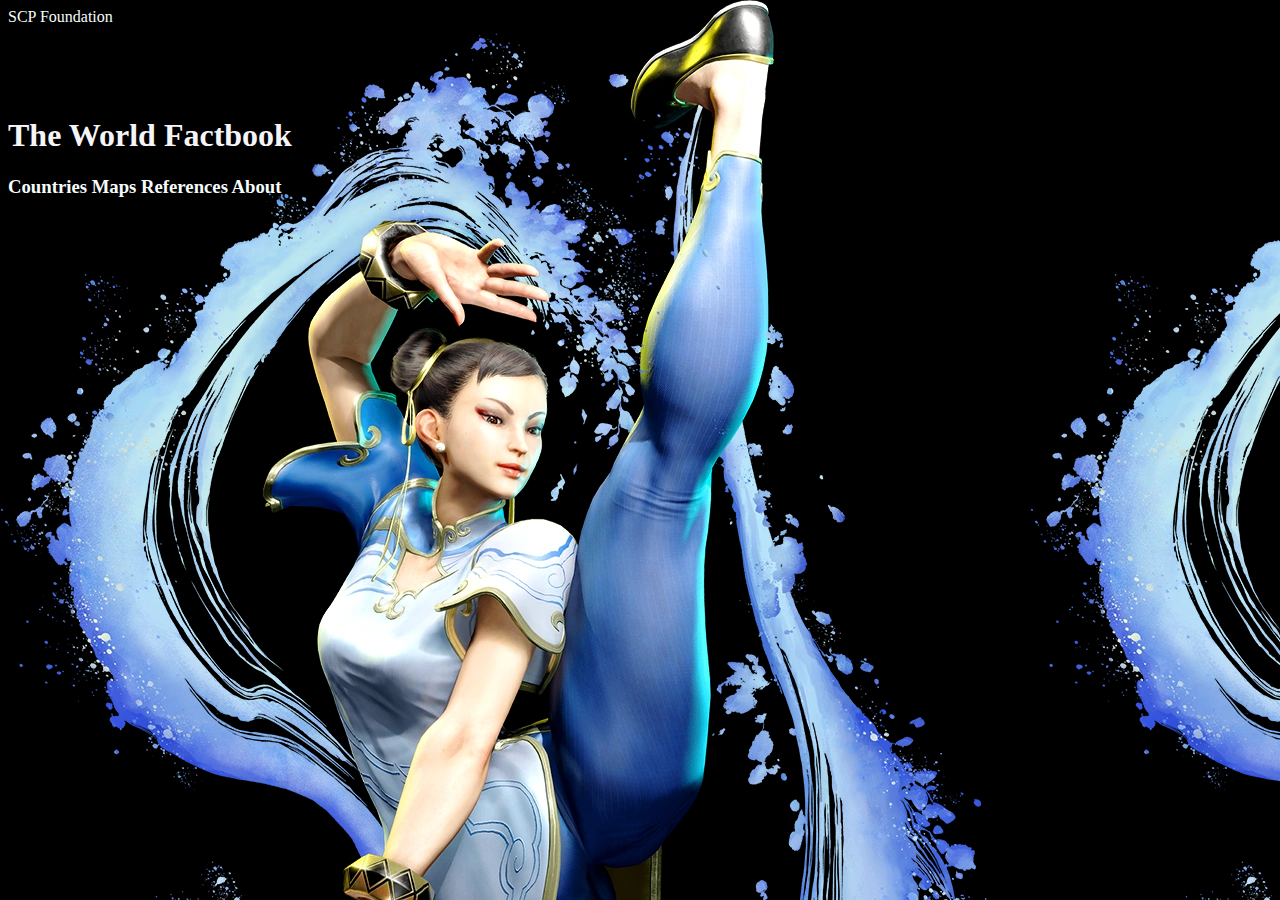
==== world factbook/index.html @ 43b66522 "more practice" ====
<!DOCTYPE html>
<html>
    <head>
    <link href="style.css" rel="stylesheet" type="text/css" media="screen">
    </head>

    <header> 
        <div class="navlinks">
            <a href="scpmain.html" target="_blank">SCP Foundation</a>
        </div>
    </header>

    <p></p>

    <body>
        <div>
        <img src="images/logo.png" width="50" height="auto"> <h1>The World Factbook </h1>
        </div>
        
        <h3 class="navlinks">
        <a href="countries.html">Countries</a>
        <a href="maps.html">Maps</a>
        <a href="references.html">References</a>
        <a href="about.html">About</a>
        </h3>
    </body>

</html>
---- world factbook/style.css ----
body {background-image:url(images/chunli.webp); background-color: black;}

h1{color:rgb(245, 244, 248)}

p {color:rgb(243, 247, 245)}

.navlinks a{
            color:rgb(245, 252, 252);
            text-decoration: none;
            }
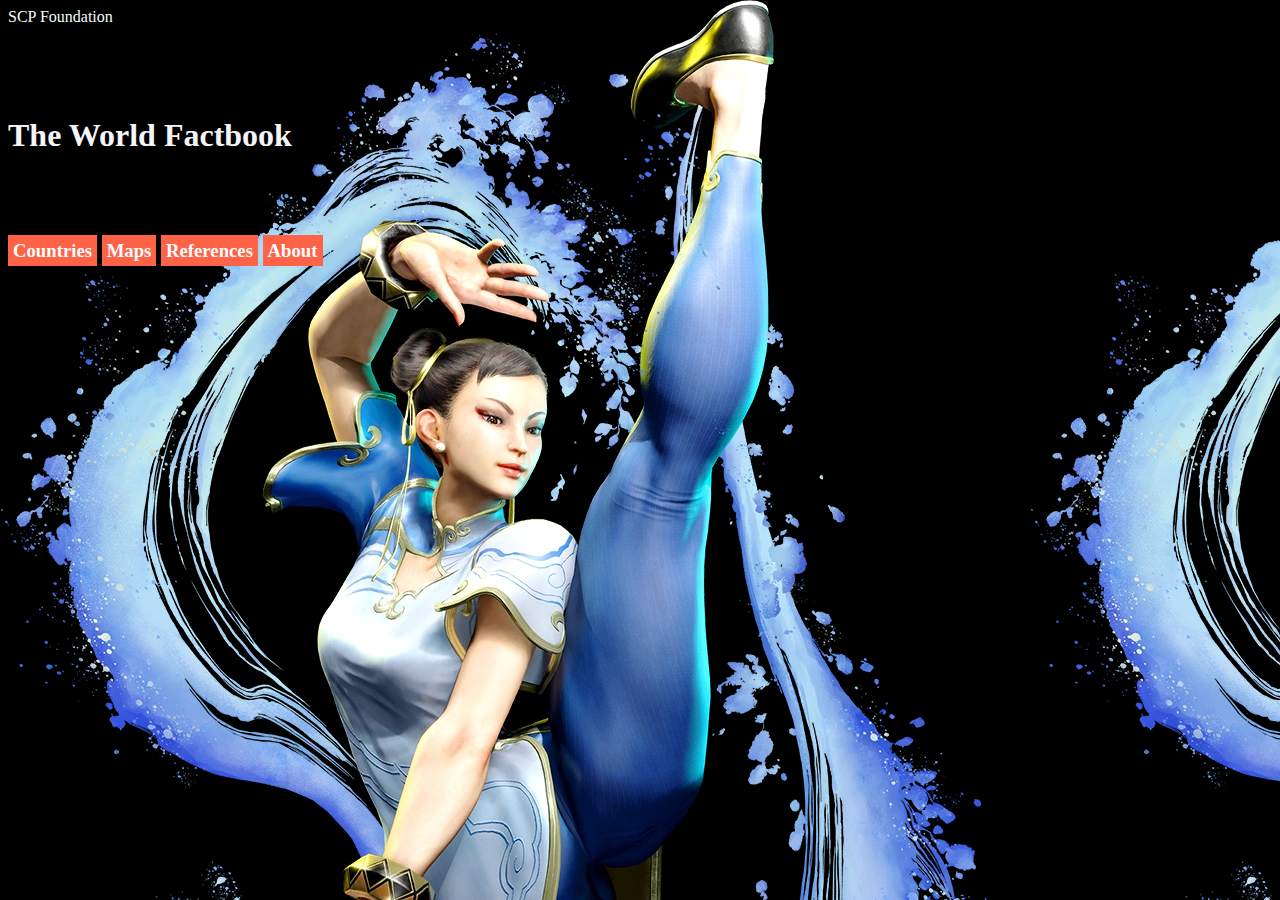
==== commit 125f7b5f: "flexbox practice" ====
--- a/world factbook/index.html
+++ b/world factbook/index.html
@@ -18,10 +18,10 @@
         </div>
         
         <h3 class="navlinks">
-        <a href="countries.html">Countries</a>
-        <a href="maps.html">Maps</a>
-        <a href="references.html">References</a>
-        <a href="about.html">About</a>
+        <a href="countries.html" class="flex-item">Countries</a>
+        <a href="maps.html" class="flex-item">Maps</a>
+        <a href="references.html" class="flex-item">References</a>
+        <a href="about.html" class="flex-item">About</a>
         </h3>
     </body>
 
--- a/world factbook/style.css
+++ b/world factbook/style.css
@@ -7,4 +7,48 @@
 .navlinks a{
             color:rgb(245, 252, 252);
             text-decoration: none;
-            }+            }
+
+.flex-container {
+
+            padding: 0;
+              
+            margin: 0;
+              
+            list-style: none;
+              
+            display: flex;
+              
+            flex-flow: row wrap;
+              
+            justify-content: space-around;
+              
+            }
+              
+               
+              
+    .flex-item {
+              
+            background: tomato;
+              
+            padding: 5px;
+              
+            width: 200px;
+              
+            height: 150px;
+              
+            margin-top: 10px;
+              
+               
+              
+            line-height: 150px;
+              
+            color: white;
+              
+            font-weight: bold;
+              
+            font-size: 1em;
+              
+            text-align: center;
+              
+              }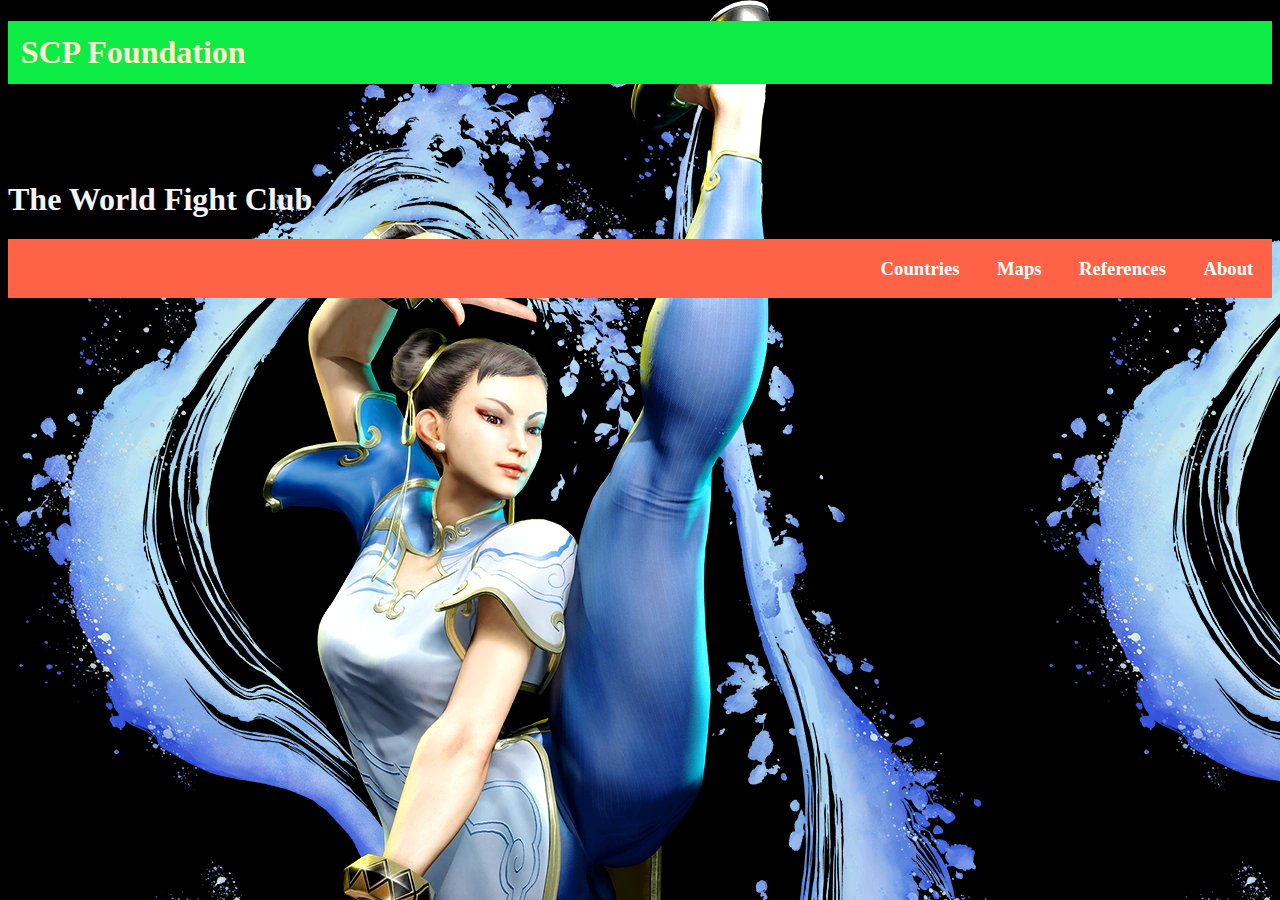
==== commit 025ed91c: "more flex practice" ====
--- a/world factbook/index.html
+++ b/world factbook/index.html
@@ -5,8 +5,10 @@
     </head>
 
     <header> 
-        <div class="navlinks">
-            <a href="scpmain.html" target="_blank">SCP Foundation</a>
+        <!--<div class="navlinks">-->
+        <h1>
+            <a href="scpmain.html" target="_blank" class="corenav">SCP Foundation</a>
+        </h1>
         </div>
     </header>
 
@@ -14,7 +16,8 @@
 
     <body>
         <div>
-        <img src="images/logo.png" width="50" height="auto"> <h1>The World Factbook </h1>
+        <img src="images/logo.png" width="50" height="auto"> 
+        <h1>The World Fight Club </h1>
         </div>
         
         <h3 class="navlinks">
--- a/world factbook/style.css
+++ b/world factbook/style.css
@@ -4,51 +4,57 @@
 
 p {color:rgb(243, 247, 245)}
 
-.navlinks a{
-            color:rgb(245, 252, 252);
-            text-decoration: none;
-            }
+.navlinks {
+        list-style: none;
+        margin: 0;
+        background: tomato;
+        display: flex;
+        flex-flow: row wrap;
+        justify-content: flex-end;
+      }
+      
+      .navlinks a {
+        text-decoration: none;
+        display: block;
+        padding: 1em;
+        color: white;
+      }
+      
+      .navlinks a:hover {
+        background: darken(tomato, 2%);
+      }
+      
+      @media all and (max-width: 800px) {
+        .navlinks {
+          justify-content: space-around;
+        }
+      }
+      
+      @media all and (max-width: 600px) {
+        .navlinks {
+          flex-flow: column wrap;
+          padding: 0;
+        }
+      
+        .navlinks a {
+          text-align: center;
+          padding: 10px;
+          border-top: 1px solid rgba(255, 255, 255, 0.3);
+          border-bottom: 1px solid rgba(0, 0, 0, 0.1);
+        }
+      
+        .navlinks li:last-of-type a {
+          border-bottom: none;
+        }
+      }
+      
+.corenav {
+          background: rgb(13, 236, 68);
+          display: flex;
+          justify-content: flex-start;
+          margin: 0;
+          text-decoration: none;
+          color: blanchedalmond;
+          padding: 1%;
 
-.flex-container {
-
-            padding: 0;
-              
-            margin: 0;
-              
-            list-style: none;
-              
-            display: flex;
-              
-            flex-flow: row wrap;
-              
-            justify-content: space-around;
-              
-            }
-              
-               
-              
-    .flex-item {
-              
-            background: tomato;
-              
-            padding: 5px;
-              
-            width: 200px;
-              
-            height: 150px;
-              
-            margin-top: 10px;
-              
-               
-              
-            line-height: 150px;
-              
-            color: white;
-              
-            font-weight: bold;
-              
-            font-size: 1em;
-              
-            text-align: center;
-              
-              }+        }